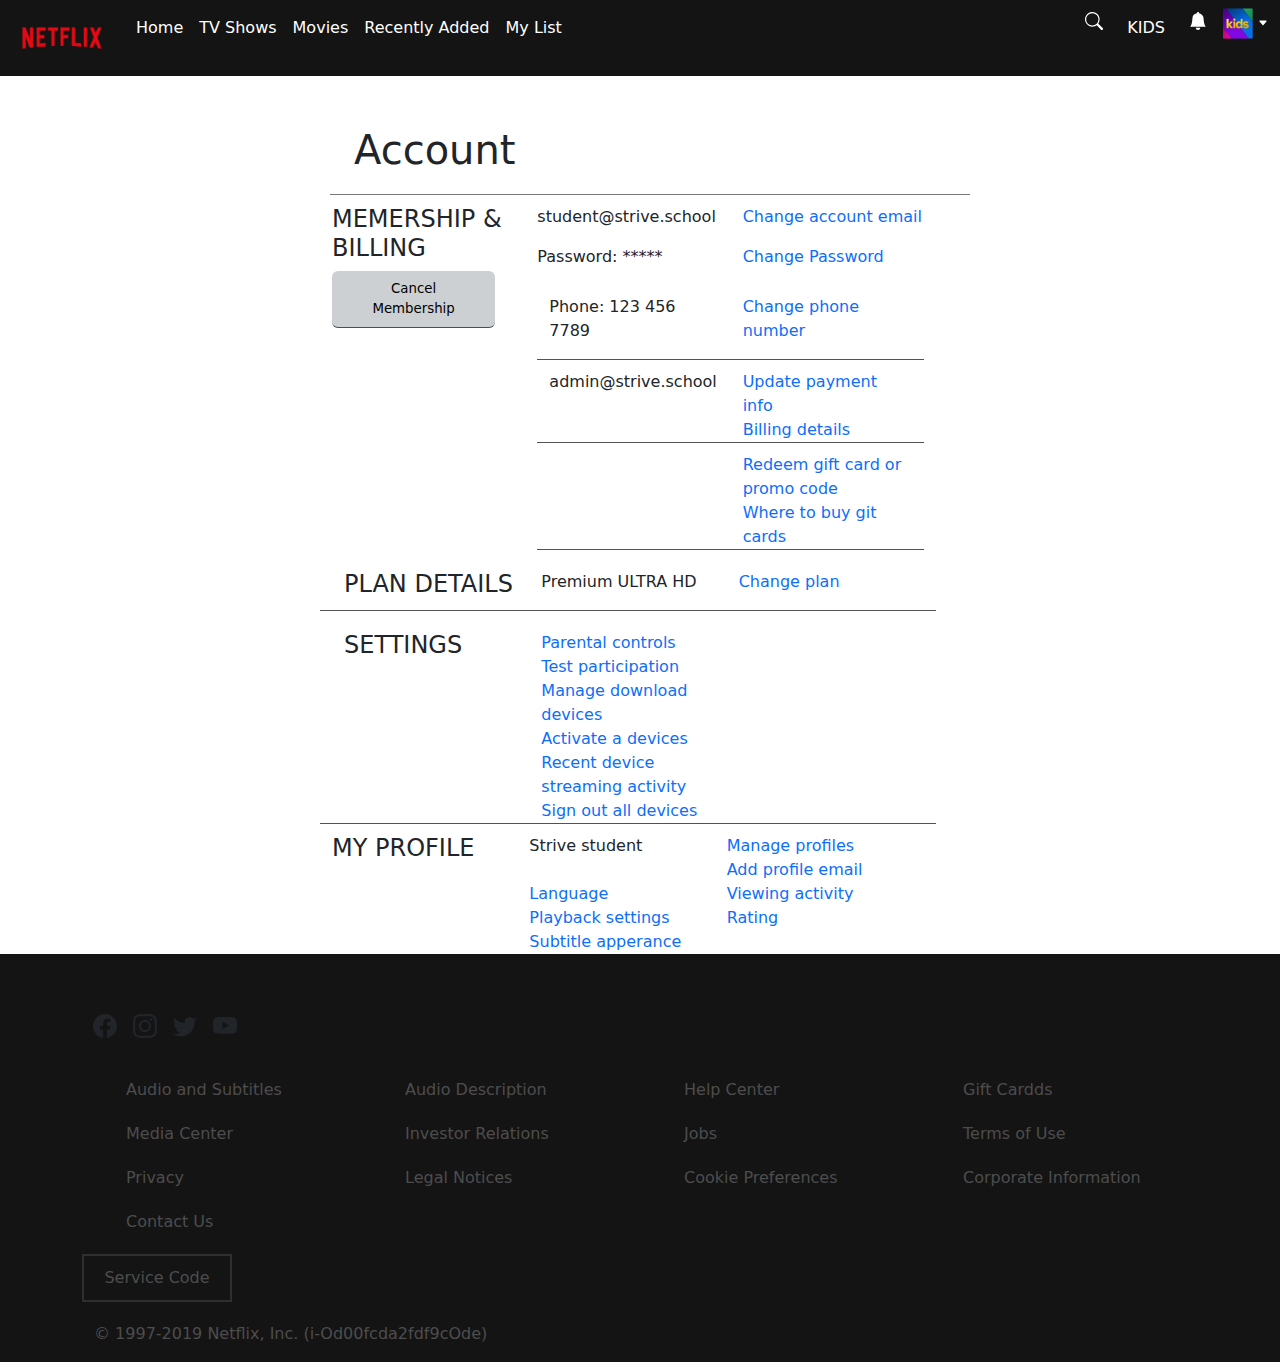
==== account.html @ 75053f65 "update" ====
<!DOCTYPE html>
<html lang="en">
  <head>
    <meta charset="utf-8" />
    <meta name="viewport" content="width=device-width, initial-scale=1" />
    <title>Netflix Account</title>
    <link
      href="https://cdn.jsdelivr.net/npm/bootstrap@5.3.3/dist/css/bootstrap.min.css"
      rel="stylesheet"
      integrity="sha384-QWTKZyjpPEjISv5WaRU9OFeRpok6YctnYmDr5pNlyT2bRjXh0JMhjY6hW+ALEwIH"
      crossorigin="anonymous"
    />
    <link rel="icon" href="assets/img/netflix-favicon senza sfondo.png" type="image/x-icon" />
    <link rel="stylesheet" href="assets/css/account.css" />
  </head>
  <body>
    <!-- navbar -->
    <nav class="navbar navbar-expand-lg custom-navbar">
      <div class="container-fluid">
        <a class="navbar-brand" href="#"
          ><img
            src="assets/img/netflix_logo.png"
            alt="netflix_logo"
            width="100px"
          />
        </a>
        <button
          class="navbar-toggler"
          type="button"
          data-bs-toggle="collapse"
          data-bs-target="#navbarSupportedContent"
          aria-controls="navbarSupportedContent"
          aria-expanded="false"
          aria-label="Toggle navigation"
        >
          <span class="navbar-toggler-icon"></span>
        </button>
        <div class="collapse navbar-collapse" id="navbarSupportedContent">
          <ul class="navbar-nav me-auto mb-2 mb-lg-0">
            <li class="nav-item">
              <a class="nav-link active text-white " aria-current="page" href="#"
                >Home</a
              >
            </li>
            <li class="nav-item">
              <a class="nav-link text-white " href="#">TV Shows</a>
            </li>
            <li class="nav-item">
              <a class="nav-link text-white" href="#">Movies</a>
            </li>
            <li class="nav-item">
              <a class="nav-link text-white" href="#">Recently Added</a>
            </li>
            <li class="nav-item">
              <a class="nav-link text-white" href="#">My List</a>
            </li>
          </ul>
          <ul class="navbar-nav d-flex justify-content-end mb-2 mb-lg-0">
            <li class="nav-item">
              <svg
                xmlns="http://www.w3.org/2000/svg"
                width="18"
                height="18"
                fill="currentColor"
                class="bi bi-search text-white mx-3"
                viewBox="0 0 16 16"
              >
                <path
                  d="M11.742 10.344a6.5 6.5 0 1 0-1.397 1.398h-.001q.044.06.098.115l3.85 3.85a1 1 0 0 0 1.415-1.414l-3.85-3.85a1 1 0 0 0-.115-.1zM12 6.5a5.5 5.5 0 1 1-11 0 5.5 5.5 0 0 1 11 0"
                />
              </svg>
            </li>
            <li class="nav-item">
              <a class="nav-link text-white" href="#">KIDS</a>
            </li>
            <li class="nav-item">
              <svg
                xmlns="http://www.w3.org/2000/svg"
                width="18"
                height="18"
                fill="currentColor"
                class="bi bi-bell-fill text-white mx-3"
                viewBox="0 0 16 16"
              >
                <path
                  d="M8 16a2 2 0 0 0 2-2H6a2 2 0 0 0 2 2m.995-14.901a1 1 0 1 0-1.99 0A5 5 0 0 0 3 6c0 1.098-.5 6-2 7h14c-1.5-1-2-5.902-2-7 0-2.42-1.72-4.44-4.005-4.901"
                />
              </svg>
            </li>
            <li class="nav-item">
              <a href="profile.html"> <img src="assets/img/kids_icon.png" alt="img-nav" width="30px" class="utente-img"/> </a>
              <svg
                xmlns="http://www.w3.org/2000/svg"
                width="10"
                height="10"
                fill="currentColor"
                class="bi bi-caret-down-fill text-white"
                viewBox="0 0 16 16"
              >
                <path
                  d="M7.247 11.14 2.451 5.658C1.885 5.013 2.345 4 3.204 4h9.592a1 1 0 0 1 .753 1.659l-4.796 5.48a1 1 0 0 1-1.506 0z"
                />
              </svg>
            </li>
          </ul>
        </div>
      </div>
    </nav>
    <!-- main -->
   <main class="bg-white"> 
<div class="row account">
    <div class="row title">
        <h1>Account</h1>
    </div>
<div class="row second-section ">
<div class="col-md-4">
    <h4>MEMERSHIP & BILLING</h4>
    <button class="custom-button px-4 py-2 rounded">Cancel Membership</button>
</div>
<div class="col-md-8">
   <div class="row">
    <div class="col-md-6"><p>student@strive.school</p></div>
    <div class="col-md-6"> <a href="#"> Change account email</a></div>
   </div>
   <div class="row">
    <div class="col-md-6"><p>Password: *****</p></div>
    <div class="col-md-6"> <a href="#"> Change Password</a></div>
   </div>
   <div class="row line-bottom">
    <div class="col-md-6"><p>Phone: 123 456 7789</p></div>
    <div class="col-md-6"> <a href="#"> Change phone number</a></div>
   </div>
   <div class="row line-bottom">
    <div class="col-md-6"><p>admin@strive.school</p></div>
    <div class="col-md-6"> <div class="row"><a href="#"> Update payment info</a> </div>
        <a href="#"> Billing details</a>
    </div>
   </div>
   <div class="row line-bottom">
    <div class="col-md-6"></div>
    <div class="col-md-6"> <div class="row"><a href="#"> Redeem gift card or promo code</a> </div>
        <a href="#"> Where to buy git cards</a>
    </div>
</div>
</div>
<div class="row third-section line-bottom">
    <div class="col-md-4">
        <h4>PLAN DETAILS</h4>
    </div>
    <div class="col-md-8">
       <div class="row">
        <div class="col-md-6"><p>Premium ULTRA HD</p></div>
        <div class="col-md-6"> <a href="#"> Change plan</a></div>
       </div>
    </div>
    </div>
    <div class="row quarter-section line-bottom">
        <div class="col-md-4">
            <h4>SETTINGS</h4>
        </div>
        <div class="col-md-8">
           <div class="row">
            <div class="col-md-6">
                <div class="row">
                    <a href="#"> Parental controls</a>
                </div>
                <div class="row">
                    <a href="#"> Test participation</a>
                </div>
                <div class="row">
                    <a href="#"> Manage download devices</a>
                </div>
                <div class="row">
                    <a href="#"> Activate a devices</a>
                </div>
                <div class="row">
                    <a href="#"> Recent device streaming activity</a>
                </div>
                <div class="row">
                    <a href="#"> Sign out all devices</a>
                </div>
            </div>
            <div class="col-md-6"> </div>
           </div>
        </div>
        </div>
        <div class="row last-section">
            <div class="col-md-4">
                <h4>MY PROFILE</h4>
            </div>
            <div class="col-md-8">
               <div class="row">
                <div class="col-md-6"><p>Strive student</p></div>
                <div class="col-md-6"> <div class="row">
                    <a href="#"> Manage profiles</a>
                </div>
                     <a href="#"> Add profile email</a>
                </div>
                <div class="col-md-6">
                    <div class="row">
                        <a href="#"> Language</a>
                    </div>
                    <div class="row">
                        <a href="#"> Playback settings</a>
                    </div>
                    <div class="row">
                        <a href="#"> Subtitle apperance</a>
                    </div>
                </div>
                <div class="col-md-6">
                    <div class="row">
                        <a href="#"> Viewing activity</a>
                    </div>
                    <div class="row">
                        <a href="#"> Rating</a>
                    </div>
                </div>
               </div>
            </div>
            </div>

   </main>
       
      <footer>
        <div class="container">
          <div class="row justify-content-center">
            <div class="col-md-2">
            <div class="d-flex justify-content-center">
              <!-- Icona Facebook -->
              <svg
                xmlns="http://www.w3.org/2000/svg"
                width="24"
                height="24"
                fill="currentColor"
                class="bi bi-facebook mx-2"
                viewBox="0 0 16 16"
              >
                <path
                  d="M16 8.049c0-4.446-3.582-8.05-8-8.05C3.58 0-.002 3.603-.002 8.05c0 4.017 2.926 7.347 6.75 7.951v-5.625h-2.03V8.05H6.75V6.275c0-2.017 1.195-3.131 3.022-3.131.876 0 1.791.157 1.791.157v1.98h-1.009c-.993 0-1.303.621-1.303 1.258v1.51h2.218l-.354 2.326H9.25V16c3.824-.604 6.75-3.934 6.75-7.951"
                />
              </svg>

              <!-- Icona Instagram -->
              <svg
                xmlns="http://www.w3.org/2000/svg"
                width="24"
                height="24"
                fill="currentColor"
                class="bi bi-instagram mx-2"
                viewBox="0 0 16 16"
              >
                <path
                  d="M8 0C5.829 0 5.556.01 4.703.048 3.85.088 3.269.222 2.76.42a3.9 3.9 0 0 0-1.417.923A3.9 3.9 0 0 0 .42 2.76C.222 3.268.087 3.85.048 4.7.01 5.555 0 5.827 0 8.001c0 2.172.01 2.444.048 3.297.04.852.174 1.433.372 1.942.205.526.478.972.923 1.417.444.445.89.719 1.416.923.51.198 1.09.333 1.942.372C5.555 15.99 5.827 16 8 16s2.444-.01 3.298-.048c.851-.04 1.434-.174 1.943-.372a3.9 3.9 0 0 0 1.416-.923c.445-.445.718-.891.923-1.417.197-.509.332-1.09.372-1.942C15.99 10.445 16 10.173 16 8s-.01-2.445-.048-3.299c-.04-.851-.175-1.433-.372-1.941a3.9 3.9 0 0 0-.923-1.417A3.9 3.9 0 0 0 13.24.42c-.51-.198-1.092-.333-1.943-.372C10.443.01 10.172 0 7.998 0zm-.717 1.442h.718c2.136 0 2.389.007 3.232.046.78.035 1.204.166 1.486.275.373.145.64.319.92.599s.453.546.598.92c.11.281.24.705.275 1.485.039.843.047 1.096.047 3.231s-.008 2.389-.047 3.232c-.035.78-.166 1.203-.275 1.485a2.5 2.5 0 0 1-.599.919c-.28.28-.546.453-.92.598-.28.11-.704.24-1.485.276-.843.038-1.096.047-3.232.047s-2.39-.009-3.233-.047c-.78-.036-1.203-.166-1.485-.276a2.5 2.5 0 0 1-.92-.598 2.5 2.5 0 0 1-.6-.92c-.109-.281-.24-.705-.275-1.485-.038-.843-.046-1.096-.046-3.233s.008-2.388.046-3.231c.036-.78.166-1.204.276-1.486.145-.373.319-.64.599-.92s.546-.453.92-.598c.282-.11.705-.24 1.485-.276.738-.034 1.024-.044 2.515-.045zm4.988 1.328a.96.96 0 1 0 0 1.92.96.96 0 0 0 0-1.92m-4.27 1.122a4.109 4.109 0 1 0 0 8.217 4.109 4.109 0 0 0 0-8.217m0 1.441a2.667 2.667 0 1 1 0 5.334 2.667 2.667 0 0 1 0-5.334"
                />
              </svg>

              <!-- Icona Twitter -->
              <svg
                xmlns="http://www.w3.org/2000/svg"
                width="24"
                height="24"
                fill="currentColor"
                class="bi bi-twitter mx-2"
                viewBox="0 0 16 16"
              >
                <path
                  d="M5.026 15c6.038 0 9.341-5.003 9.341-9.334q.002-.211-.006-.422A6.7 6.7 0 0 0 16 3.542a6.7 6.7 0 0 1-1.889.518 3.3 3.3 0 0 0 1.447-1.817 6.5 6.5 0 0 1-2.087.793A3.286 3.286 0 0 0 7.875 6.03a9.32 9.32 0 0 1-6.767-3.429 3.29 3.29 0 0 0 1.018 4.382A3.3 3.3 0 0 1 .64 6.575v.045a3.29 3.29 0 0 0 2.632 3.218 3.2 3.2 0 0 1-.865.115 3 3 0 0 1-.614-.057 3.28 3.28 0 0 0 3.067 2.277A6.6 6.6 0 0 1 .78 13.58a6 6 0 0 1-.78-.045A9.34 9.34 0 0 0 5.026 15"
                />
              </svg>

              <!-- Icona YouTube -->
              <svg
                xmlns="http://www.w3.org/2000/svg"
                width="24"
                height="24"
                fill="currentColor"
                class="bi bi-youtube mx-2"
                viewBox="0 0 16 16"
              >
                <path
                  d="M8.051 1.999h.089c.822.003 4.987.033 6.11.335a2.01 2.01 0 0 1 1.415 1.42c.101.38.172.883.22 1.402l.01.104.022.26.008.104c.065.914.073 1.77.074 1.957v.075c-.001.194-.01 1.108-.082 2.06l-.008.105-.009.104c-.05.572-.124 1.14-.235 1.558a2.01 2.01 0 0 1-1.415 1.42c-1.16.312-5.569.334-6.18.335h-.142c-.309 0-1.587-.006-2.927-.052l-.17-.006-.087-.004-.171-.007-.171-.007c-1.11-.049-2.167-.128-2.654-.26a2.01 2.01 0 0 1-1.415-1.419c-.111-.417-.185-.986-.235-1.558L.09 9.82l-.008-.104A31 31 0 0 1 0 7.68v-.123c.002-.215.01-.958.064-1.778l.007-.103.003-.052.008-.104.022-.26.01-.104c.048-.519.119-1.023.22-1.402a2.01 2.01 0 0 1 1.415-1.42c.487-.13 1.544-.21 2.654-.26l.17-.007.172-.006.086-.003.171-.007A100 100 0 0 1 7.858 2zM6.4 5.209v4.818l4.157-2.408z"
                />
              </svg>
            </div>
          </div>
          <div class="col-md-10"></div>
          <div class="row">
            <div class="col-md-3">
                <ul>
                <li>Audio and Subtitles</li>
                <li>Media Center</li>
                <li>Privacy</li>
                <li>Contact Us</li>
            </ul>
        </div>
            <div class="col-md-3"> 
                <ul>
                    <li>Audio Description</li>
                    <li>Investor Relations</li>
                    <li>Legal Notices</li>
                </ul>
            </div>
            <div class="col-md-3">
                <ul>
                <li>Help Center</li>
                <li>Jobs</li>
                <li>Cookie Preferences</li>
            </ul>
        </div>
            <div class="col-md-3">  <ul>
                <li>Gift Cardds</li>
                <li>Terms of Use</li>
                <li>Corporate Information</li>
            </ul></div>
          </div>
          <div class="row">
            <button type="button" class="btn btn-outline-light">Service Code</button>
            <p>© 1997-2019 Netflix, Inc. (i-Od00fcda2fdf9cOde) </p>
          </div>
        </div>
      </footer>

      <script
        src="https://cdn.jsdelivr.net/npm/bootstrap@5.3.3/dist/js/bootstrap.bundle.min.js"
        integrity="sha384-YvpcrYf0tY3lHB60NNkmXc5s9fDVZLESaAA55NDzOxhy9GkcIdslK1eN7N6jIeHz"
        crossorigin="anonymous"
      ></script>
  </body>
</html>
---- assets/css/account.css ----
body {
  margin: 0;
  background-color: #141414;
}

.account {
  padding-top: 40px;
  width: 50%;
  margin: 0 auto;
}

.title {
  border-bottom: 1px solid rgb(120, 120, 120);
  margin: 10px;
}

.title h1 {
  margin-bottom: 20px;
  font-weight: 300;
}

.custom-button {
  font-size: smaller;
  width: 90%;
  background-color: #cdd0d2;
  border: none;
  border-bottom: 1px solid #495057;
  color: black;
  border-radius: 0;
}

.line-bottom {
  margin: 10px 0px;
  border-bottom: 1px solid rgb(82, 82, 82);
}

a {
  text-decoration: none;
}

footer {
  margin-top: 60px;
}

footer ul {
  margin-top: 40px;
  list-style-type: none;
}

li {
  color: rgb(77, 77, 77);
  margin-bottom: 20px;
  cursor: pointer;
}

footer .btn {
  width: 150px;
  border-radius: 0;
  border: 2px solid rgb(47, 47, 47);
  color: rgb(77, 77, 77);
  padding: 10px;
  text-align: center;
  text-decoration: none;
  margin-bottom: 20px;
}

footer p {
  color: rgb(77, 77, 77);
}
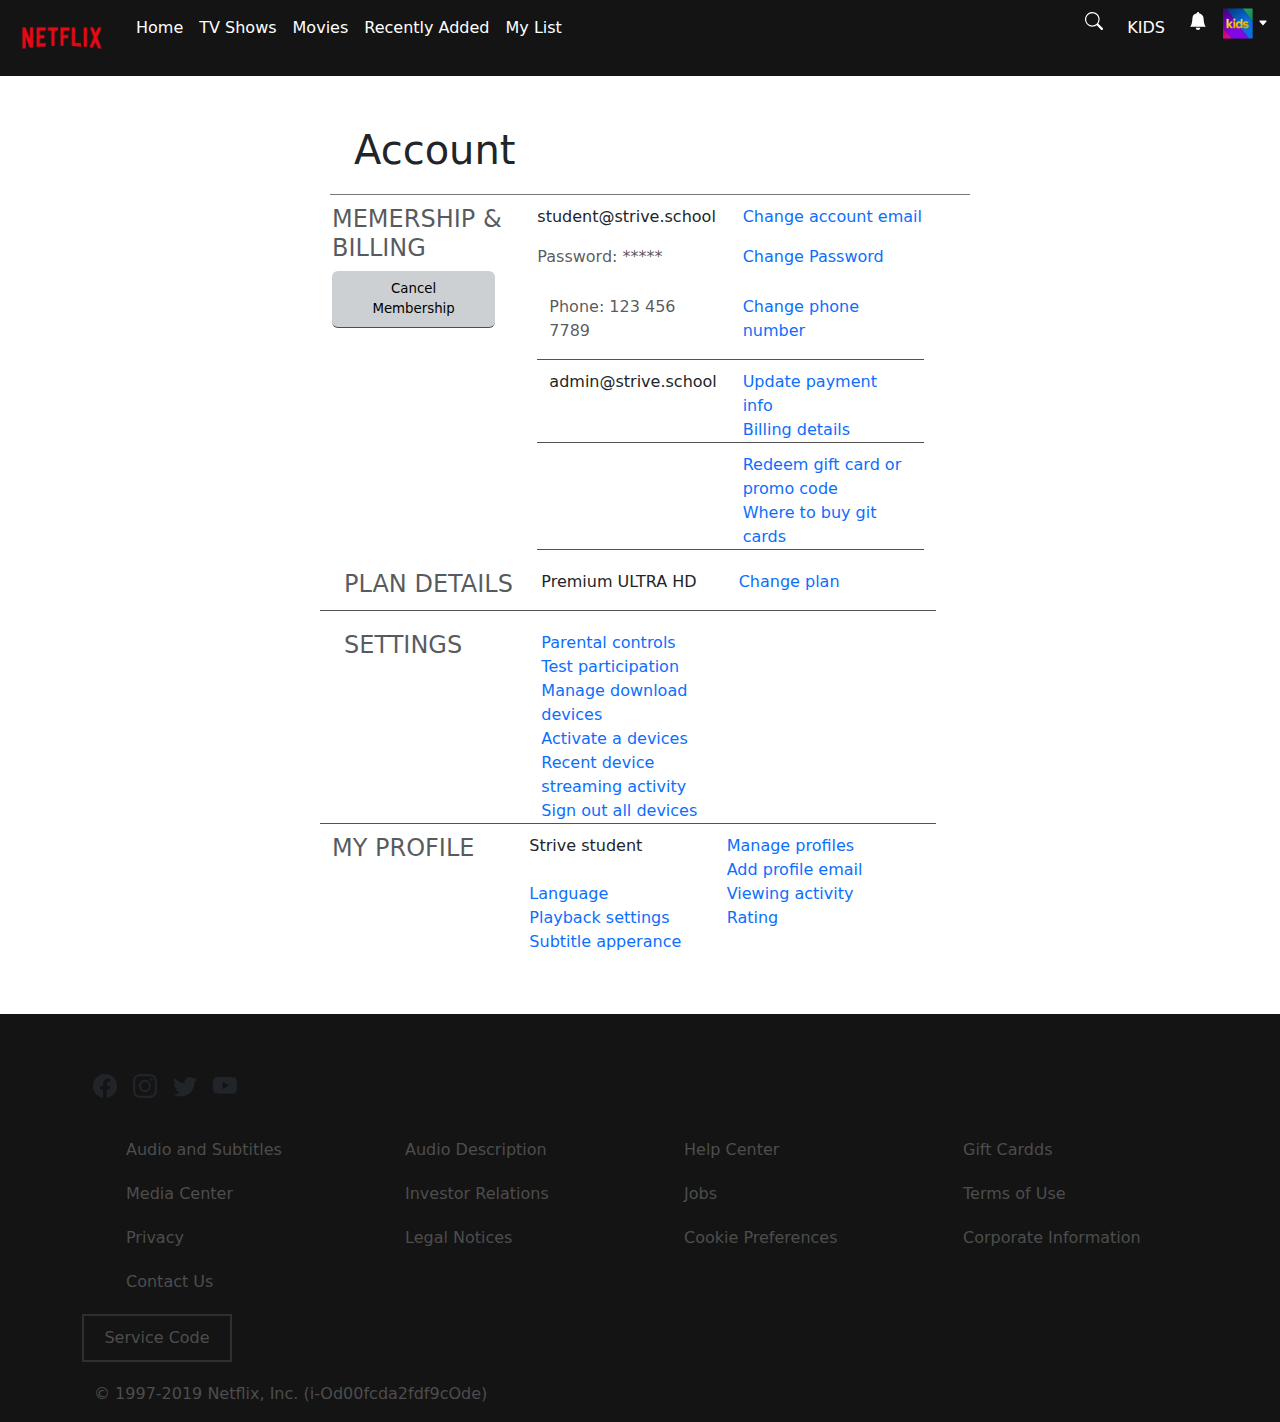
==== commit e3c281ec: "the end" ====
--- a/account.html
+++ b/account.html
@@ -113,21 +113,21 @@
         <h1>Account</h1>
     </div>
 <div class="row second-section ">
-<div class="col-md-4">
-    <h4>MEMERSHIP & BILLING</h4>
+<div class="col-12 col-md-4">
+    <h4 class="text-muted">MEMERSHIP & BILLING</h4>
     <button class="custom-button px-4 py-2 rounded">Cancel Membership</button>
 </div>
-<div class="col-md-8">
+<div class="col-12 col-md-8">
    <div class="row">
     <div class="col-md-6"><p>student@strive.school</p></div>
     <div class="col-md-6"> <a href="#"> Change account email</a></div>
    </div>
    <div class="row">
-    <div class="col-md-6"><p>Password: *****</p></div>
-    <div class="col-md-6"> <a href="#"> Change Password</a></div>
+    <div class="col-md-6 text-muted"><p>Password: *****</p></div>
+    <div class="col-md-6 "> <a href="#"> Change Password</a></div>
    </div>
    <div class="row line-bottom">
-    <div class="col-md-6"><p>Phone: 123 456 7789</p></div>
+    <div class="col-md-6 text-muted"><p>Phone: 123 456 7789</p></div>
     <div class="col-md-6"> <a href="#"> Change phone number</a></div>
    </div>
    <div class="row line-bottom">
@@ -145,7 +145,7 @@
 </div>
 <div class="row third-section line-bottom">
     <div class="col-md-4">
-        <h4>PLAN DETAILS</h4>
+        <h4 class="text-muted">PLAN DETAILS</h4>
     </div>
     <div class="col-md-8">
        <div class="row">
@@ -156,7 +156,7 @@
     </div>
     <div class="row quarter-section line-bottom">
         <div class="col-md-4">
-            <h4>SETTINGS</h4>
+            <h4 class="text-muted">SETTINGS</h4>
         </div>
         <div class="col-md-8">
            <div class="row">
@@ -186,7 +186,7 @@
         </div>
         <div class="row last-section">
             <div class="col-md-4">
-                <h4>MY PROFILE</h4>
+                <h4 class="text-muted">MY PROFILE</h4>
             </div>
             <div class="col-md-8">
                <div class="row">
--- a/assets/css/account.css
+++ b/assets/css/account.css
@@ -67,3 +67,14 @@
 footer p {
   color: rgb(77, 77, 77);
 }
+
+.last-section {
+  margin-bottom: 60px;
+}
+
+@media (max-width: 430px) {
+  .account {
+    width: 100%;
+    margin-left: 10px;
+  }
+}
